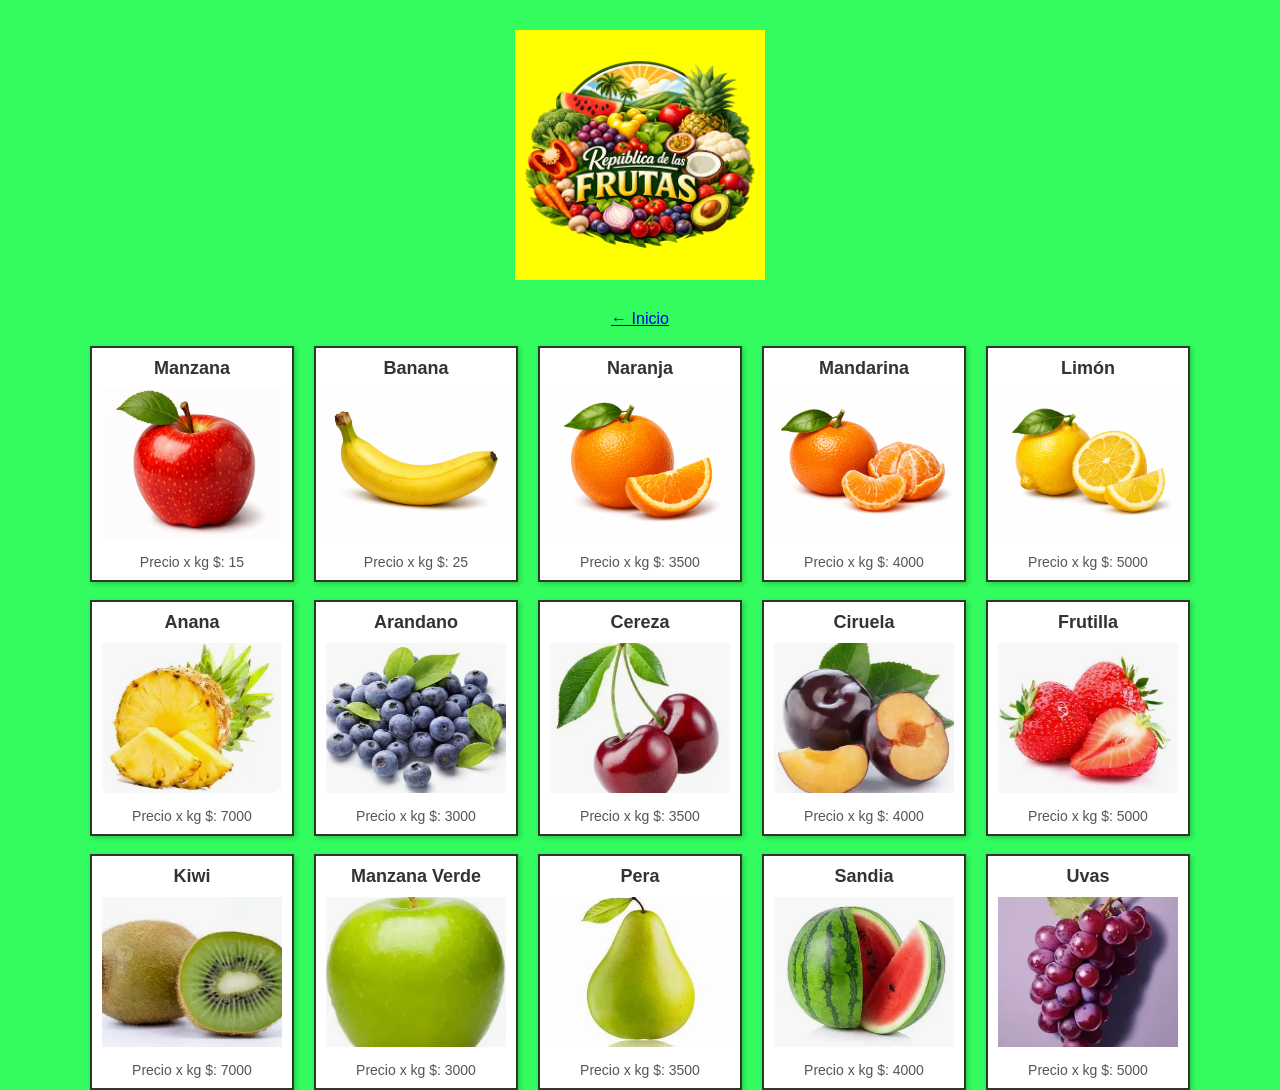
==== pages/frutas.html @ 6082cca1 "cambio" ====
<!DOCTYPE html>
<html lang="es">
<head>
    <meta charset="UTF-8">
    <title>Lista de Frutas</title>
    <link rel="stylesheet" href="../css/style.css">
</head>
<body>
    <div class="contenedorLogo">
        <img src="../assets/logorf.png" alt="">
    </div>
    <body>
    <a href="../index.html">&#8592 Inicio</a>
    <br>
    <div class="contenedorf">
        <div class="cuadrof">
            <h2>Manzana</h2>
            <img src="../assets/manzana.png" alt="Manzana">
            <p>Precio x kg $: <span class="precio manzana">15</span></p>
        </div>
        <div class="cuadrof">
            <h2>Banana</h2>
            <img src="../assets/banana.png" alt="Banana">
            <p>Precio x kg $: <span class="precio banana">25</span></p>
        </div>
        <div class="cuadrof">
            <h2>Naranja</h2>
            <img src="../assets/naranja.png" alt="Naranja">
            <p>Precio x kg $: <span class="precio naranja">3500</span></p>
        </div>
        <div class="cuadrof">
            <h2>Mandarina</h2>
            <img src="../assets/mandarina.png" alt="Mandarina">
            <p>Precio x kg $: <span class="precio mandarina">4000</span></p>
        </div>
        <div class="cuadrof">
            <h2>Limón</h2>
            <img src="../assets/limon.png" alt="Limón">
            <p>Precio x kg $: <span class="precio limon">5000</span></p>
        </div>
    </div>
    <br>
    <div class="contenedorf">
        <div class="cuadrof">
            <h2>Anana</h2>
            <img src="../assets/anana.png" alt="Anana">
            <p>Precio x kg $: <span class="precio anana">7000</span></p>
        </div>
        <div class="cuadrof">
            <h2>Arandano</h2>
            <img src="../assets/arandano.png" alt="Arandano">
            <p>Precio x kg $: <span class="precio arandano">3000</span></p>
        </div>
        <div class="cuadrof">
            <h2>Cereza</h2>
            <img src="../assets/cereza.png" alt="Cereza">
            <p>Precio x kg $: <span class="precio cereza">3500</span></p>
        </div>
        <div class="cuadrof">
            <h2>Ciruela</h2>
            <img src="../assets/ciruela.png" alt="Ciruela">
            <p>Precio x kg $: <span class="precio ciruela">4000</span></p>
        </div>
        <div class="cuadrof">
            <h2>Frutilla</h2>
            <img src="../assets/frutilla.png" alt="Frutilla">
            <p>Precio x kg $: <span class="precio frutilla">5000</span></p>
        </div>
    </div>
    <br>
    <div class="contenedorf">
        <div class="cuadrof">
            <h2>Kiwi</h2>
            <img src="../assets/kiwi.png" alt="Kiwi">
            <p>Precio x kg $: <span class="precio kiwi">7000</span></p>
        </div>
        <div class="cuadrof">
            <h2>Manzana Verde</h2>
            <img src="../assets/manzanav.png" alt="Manzanav">
            <p>Precio x kg $: <span class="precio manzanav">3000</span></p>
        </div>
        <div class="cuadrof">
            <h2>Pera</h2>
            <img src="../assets/pera.png" alt="Pera">
            <p>Precio x kg $: <span class="precio pera">3500</span></p>
        </div>
        <div class="cuadrof">
            <h2>Sandia</h2>
            <img src="../assets/sandia.png" alt="Sandia">
            <p>Precio x kg $: <span class="precio sandia">4000</span></p>
        </div>
        <div class="cuadrof">
            <h2>Uvas</h2>
            <img src="../assets/uvas.png" alt="Uvas">
            <p>Precio x kg $: <span class="precio uvas">5000</span></p>
        </div>
    </div>
</body>
</html>
---- css/style.css ----
body {
    font-family: Arial, sans-serif;
    display: flex;
    flex-direction: column; /* organiza en columna */
    justify-content: flex-start; /* arranca desde arriba */
    align-items: center; /* centra horizontalmente */
    min-height: 100vh;
    margin: 0;
    background-color: #32fc5e;
}

.contenedorLogo {
    display: flex;
    justify-content: center;
    align-items: center;
    margin: 30px 0; /* espacio arriba y abajo del logo */
}

.contenedorLogo img {
    max-width: 250px;
    height: auto;
    background-color: yellow;
}

.contenedor {
    display: flex;
    gap: 20px; /* espacio entre cuadros */
    justify-content: center; /* centra los cuadros en la fila */
}

.cuadro {
    width: 200px;
    border: 2px solid #333;
    background-color: white;
    display: flex;
    flex-direction: column; /* organiza imagen arriba y texto abajo */
    justify-content: flex-start;
    align-items: center;
    overflow: hidden;
    box-shadow: 2px 2px 5px rgba(0,0,0,0.2);
    padding: 10px;
}

.cuadro img {
    width: 100%;
    height: auto; /* la imagen se adapta */
    object-fit: cover;
}

.cuadro h2 {
    margin-top: 10px;
    font-size: 18px;
    color: #333;
    text-align: center;
}

.contenedorf {
    display: flex;          /* organiza en fila */
    gap: 20px;              /* espacio entre cuadros */
    justify-content: center;/* centra horizontalmente */
    flex-wrap: wrap;        /* si no entran todos, pasan a otra línea */
}

.cuadrof {
    width: 180px;
    border: 2px solid #333;
    background-color: white;
    display: flex;
    flex-direction: column; /* nombre arriba, imagen en medio, precio abajo */
    align-items: center;
    padding: 10px;
    box-shadow: 2px 2px 5px rgba(0,0,0,0.2);
    text-align: center;
}

.cuadrof img {
    width: 100%;
    height: 150px;       /* altura fija para todas las frutas */
    object-fit: cover;   /* recorta y ajusta la imagen sin deformarla */
    margin: 10px 0;
}

.cuadrof h2 {
    font-size: 18px;
    margin: 0;
    color: #333;
}

.cuadrof p {
    font-size: 14px;
    color: #555;
    margin: 5px 0 0 0;
}
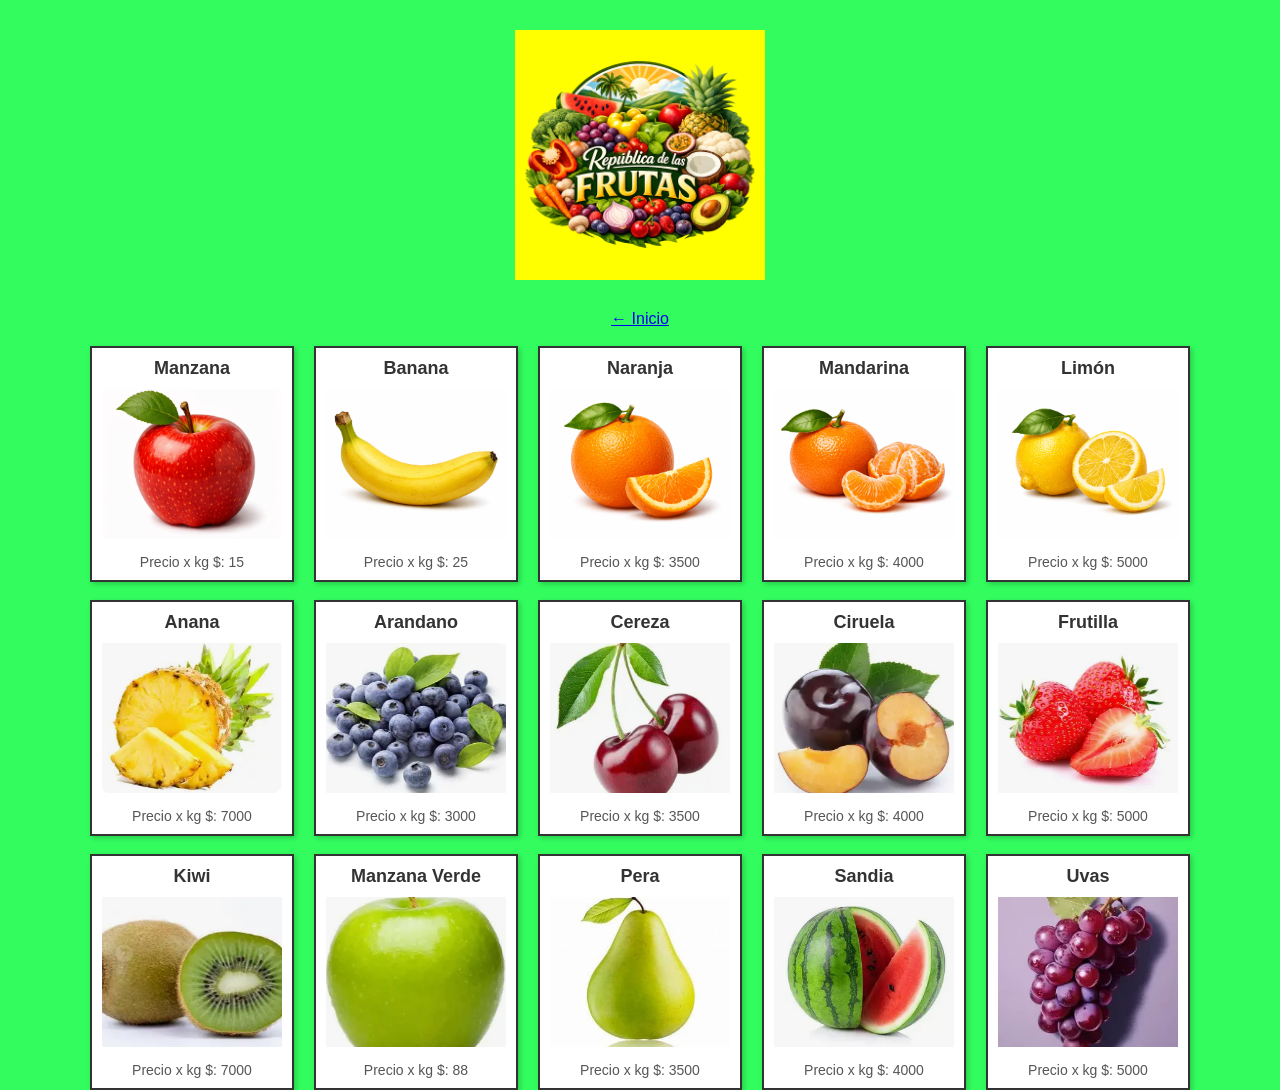
==== commit cc64d8e6: "Actualización de precios desde Android" ====
--- a/pages/frutas.html
+++ b/pages/frutas.html
@@ -77,7 +77,7 @@
         <div class="cuadrof">
             <h2>Manzana Verde</h2>
             <img src="../assets/manzanav.png" alt="Manzanav">
-            <p>Precio x kg $: <span class="precio manzanav">3000</span></p>
+            <p>Precio x kg $: <span class="precio manzanav">88</span></p>
         </div>
         <div class="cuadrof">
             <h2>Pera</h2>
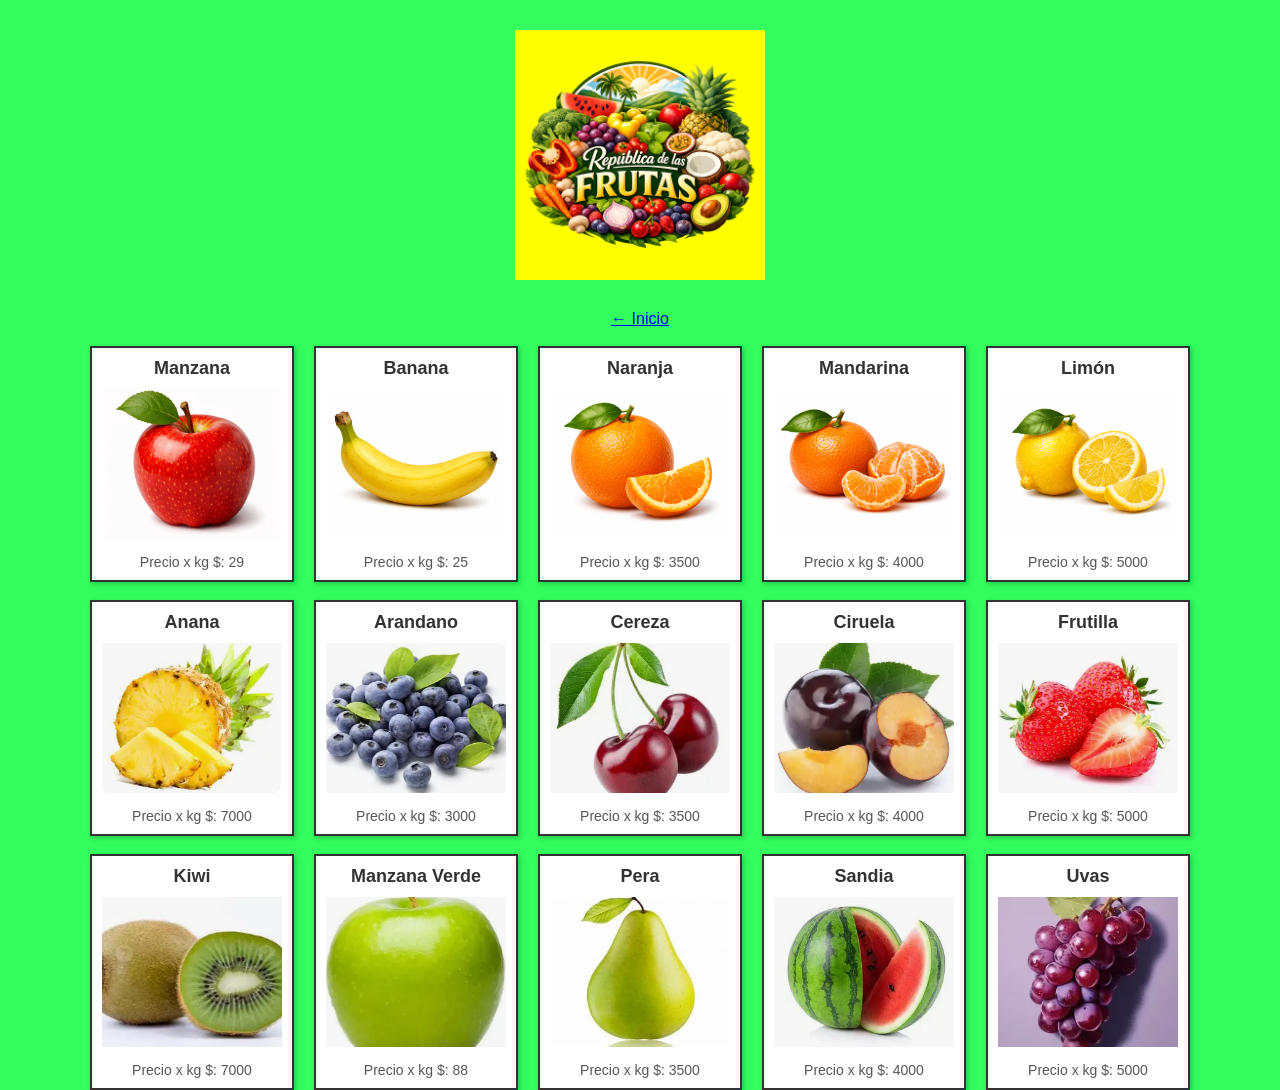
==== commit 8eabf68f: "Actualización de precios desde Android" ====
--- a/pages/frutas.html
+++ b/pages/frutas.html
@@ -16,7 +16,7 @@
         <div class="cuadrof">
             <h2>Manzana</h2>
             <img src="../assets/manzana.png" alt="Manzana">
-            <p>Precio x kg $: <span class="precio manzana">15</span></p>
+            <p>Precio x kg $: <span class="precio manzana">29</span></p>
         </div>
         <div class="cuadrof">
             <h2>Banana</h2>
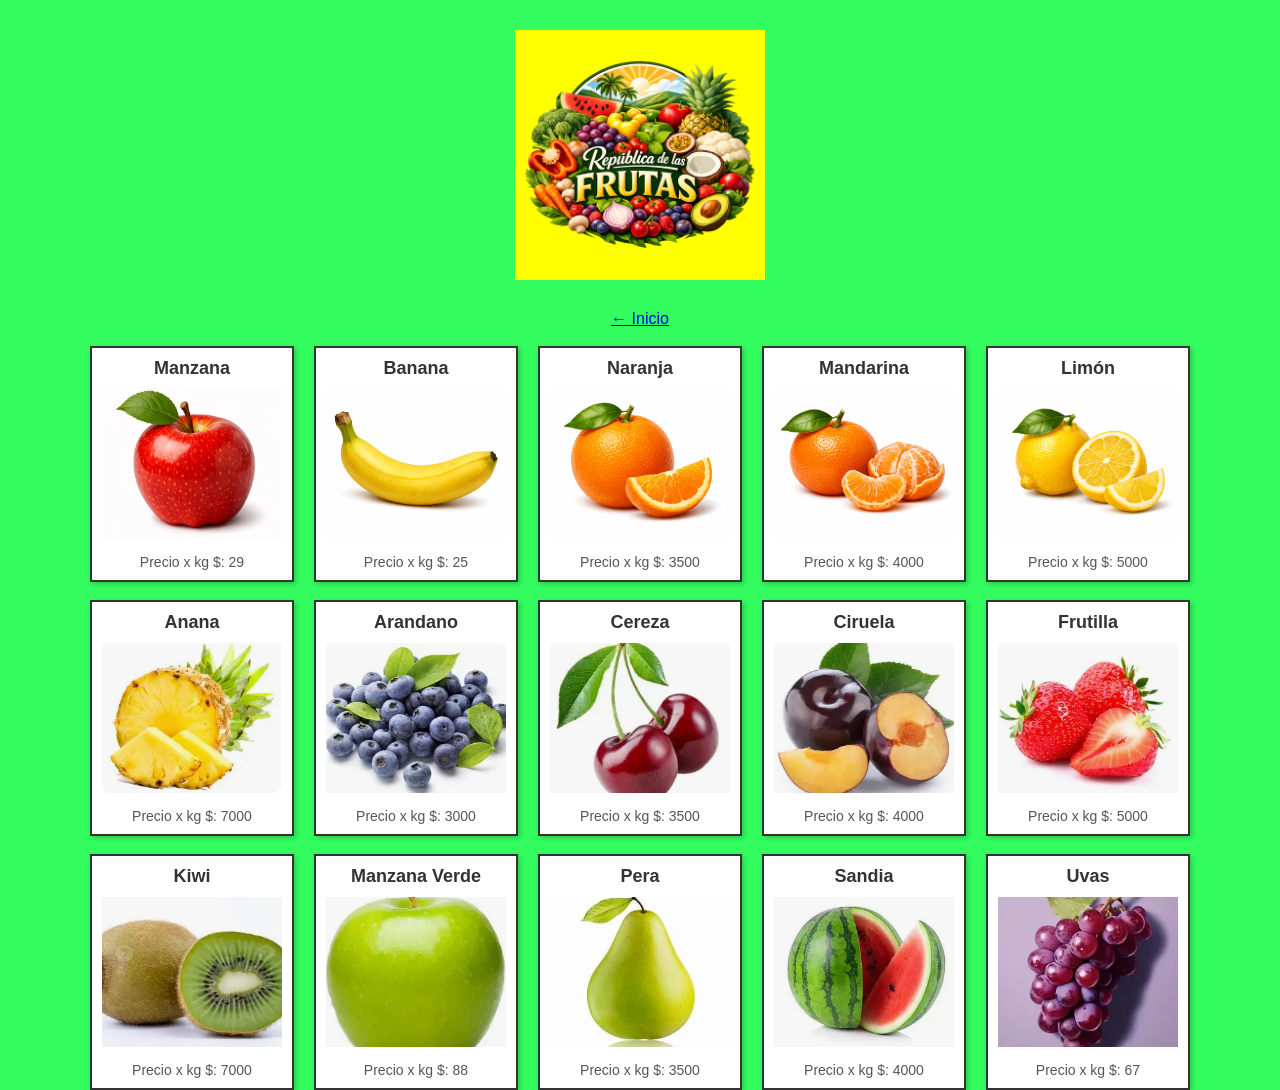
==== commit fd89b5c0: "Actualización de precios desde Android" ====
--- a/pages/frutas.html
+++ b/pages/frutas.html
@@ -92,7 +92,7 @@
         <div class="cuadrof">
             <h2>Uvas</h2>
             <img src="../assets/uvas.png" alt="Uvas">
-            <p>Precio x kg $: <span class="precio uvas">5000</span></p>
+            <p>Precio x kg $: <span class="precio uvas">67</span></p>
         </div>
     </div>
 </body>
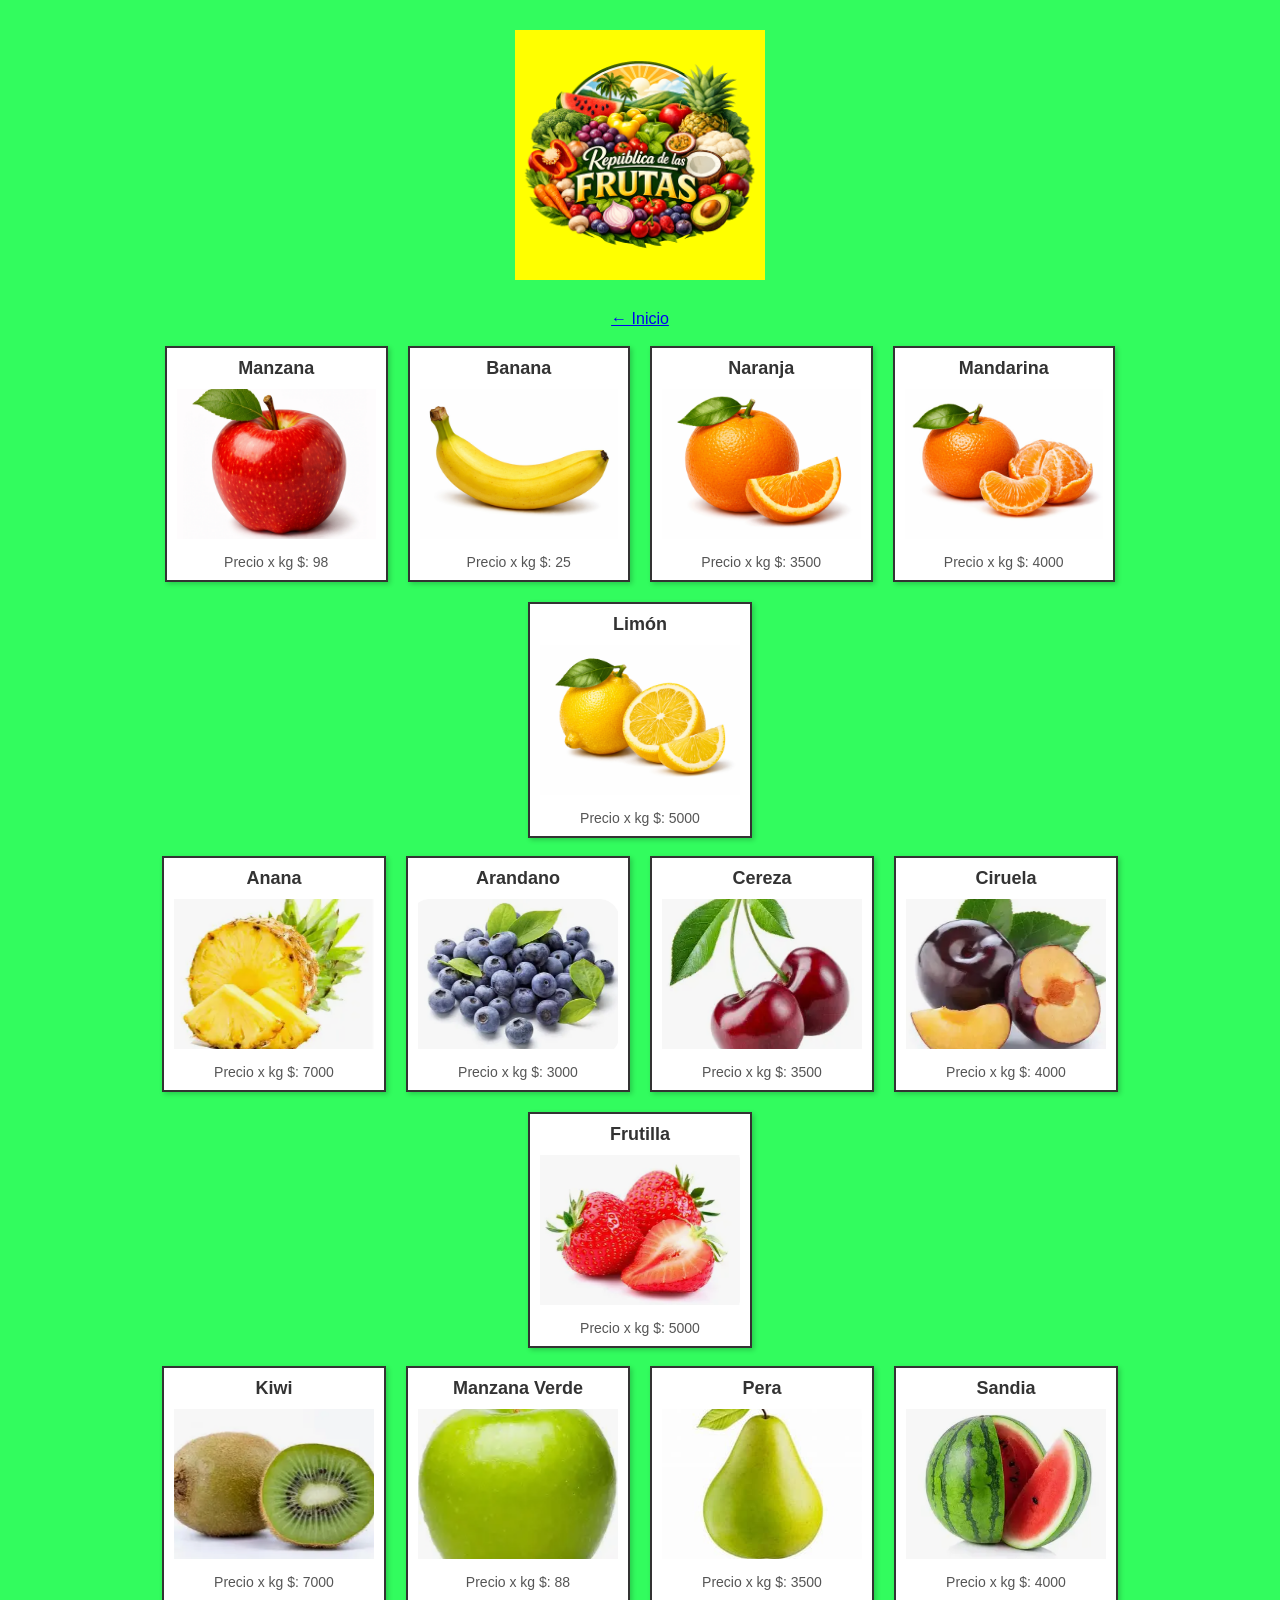
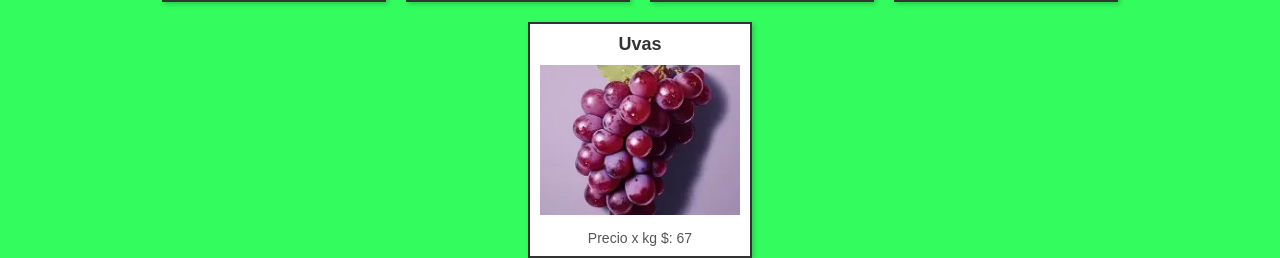
==== commit e7733f57: "Actualización de precios desde Android" ====
--- a/pages/frutas.html
+++ b/pages/frutas.html
@@ -16,7 +16,7 @@
         <div class="cuadrof">
             <h2>Manzana</h2>
             <img src="../assets/manzana.png" alt="Manzana">
-            <p>Precio x kg $: <span class="precio manzana">29</span></p>
+            <p>Precio x kg $: <span class="precio manzana">98</span></p>
         </div>
         <div class="cuadrof">
             <h2>Banana</h2>
--- a/css/style.css
+++ b/css/style.css
@@ -62,7 +62,8 @@
 }
 
 .cuadrof {
-    width: 180px;
+    flex: 1 1 calc(20% - 20px); /* 👈 5 columnas en desktop */
+    max-width: 200px;
     border: 2px solid #333;
     background-color: white;
     display: flex;
@@ -90,4 +91,39 @@
     font-size: 14px;
     color: #555;
     margin: 5px 0 0 0;
-}+}
+
+/* --- Responsive --- */
+
+/* Tablets: 3 columnas */
+@media (max-width: 768px) {
+    .cuadrof {
+        flex: 1 1 calc(33.3% - 20px);
+        max-width: none;
+    }
+}
+
+/* Celulares: 1 columna */
+@media (max-width: 480px) {
+    body {
+        padding: 10px;
+    }
+
+    .cuadro, .cuadrof {
+        flex: 1 1 100%;
+        max-width: none;
+        margin-bottom: 20px;
+    }
+
+    .cuadro h2, .cuadrof h2 {
+        font-size: 16px;
+    }
+
+    .cuadrof p {
+        font-size: 12px;
+    }
+
+    .contenedorLogo img {
+        max-width: 180px;
+    }
+}
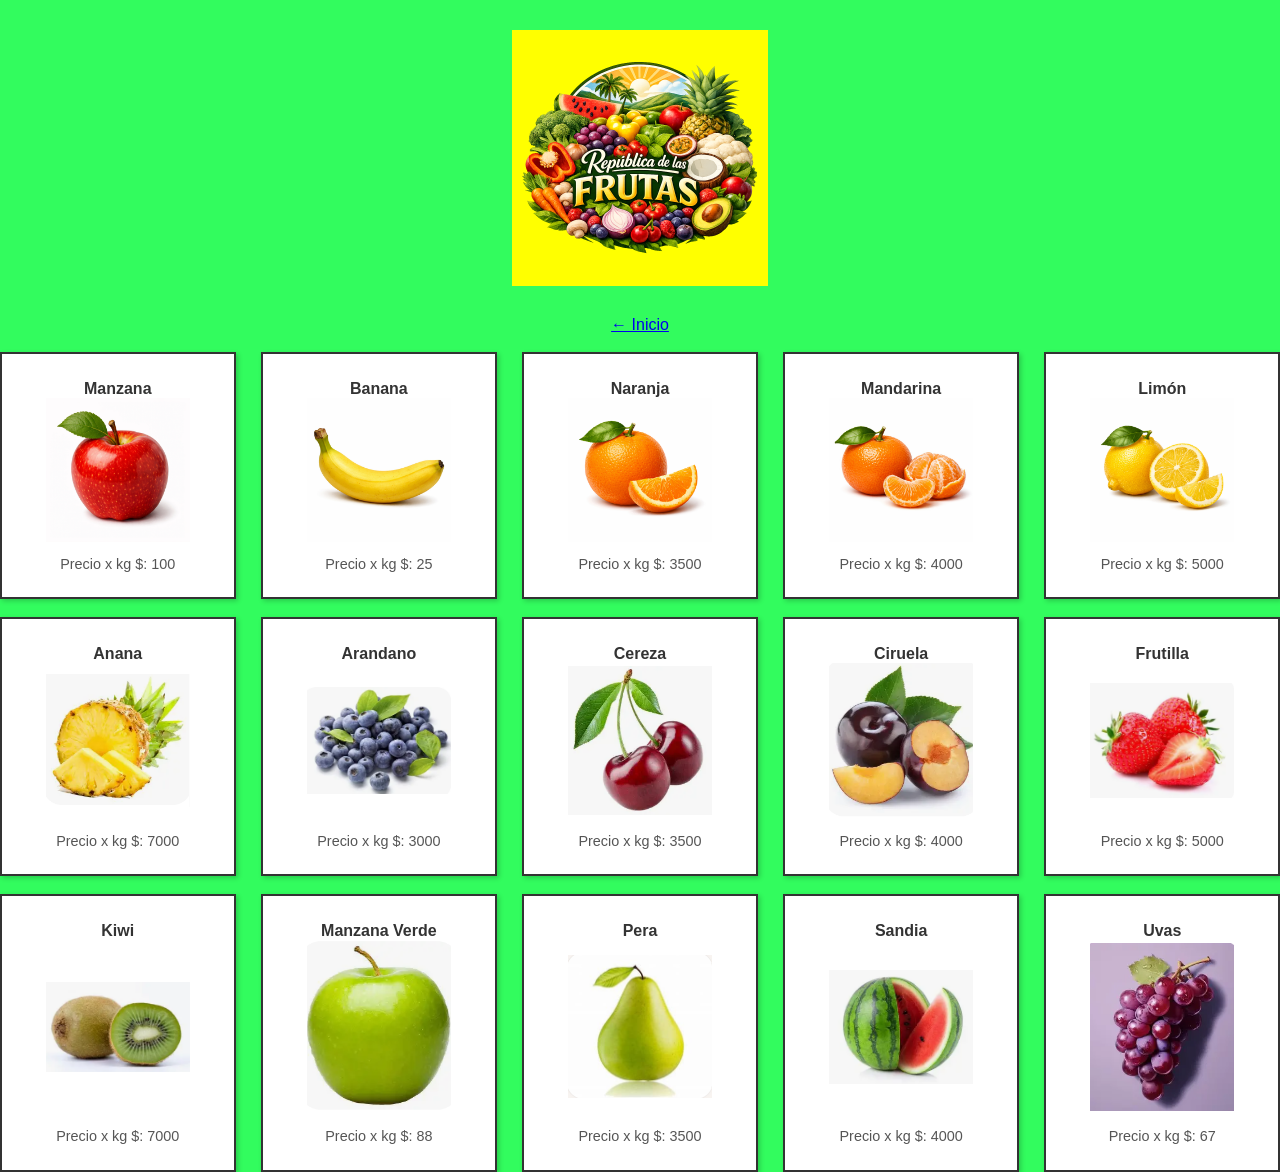
==== commit a6ffc774: "Actualización de precios desde Android" ====
--- a/pages/frutas.html
+++ b/pages/frutas.html
@@ -16,7 +16,7 @@
         <div class="cuadrof">
             <h2>Manzana</h2>
             <img src="../assets/manzana.png" alt="Manzana">
-            <p>Precio x kg $: <span class="precio manzana">98</span></p>
+            <p>Precio x kg $: <span class="precio manzana">100</span></p>
         </div>
         <div class="cuadrof">
             <h2>Banana</h2>
--- a/css/style.css
+++ b/css/style.css
@@ -1,9 +1,9 @@
 body {
     font-family: Arial, sans-serif;
     display: flex;
-    flex-direction: column; /* organiza en columna */
-    justify-content: flex-start; /* arranca desde arriba */
-    align-items: center; /* centra horizontalmente */
+    flex-direction: column;
+    justify-content: flex-start;
+    align-items: center;
     min-height: 100vh;
     margin: 0;
     background-color: #32fc5e;
@@ -13,117 +13,98 @@
     display: flex;
     justify-content: center;
     align-items: center;
-    margin: 30px 0; /* espacio arriba y abajo del logo */
+    margin: 30px 0;
 }
 
 .contenedorLogo img {
-    max-width: 250px;
+    max-width: 25%;   /* proporcional */
     height: auto;
     background-color: yellow;
 }
-
 .contenedor {
     display: flex;
-    gap: 20px; /* espacio entre cuadros */
-    justify-content: center; /* centra los cuadros en la fila */
+    justify-content: center;   /* centra horizontalmente */
+    align-items: center;       /* centra verticalmente */
+    gap: 20px;
+    flex-wrap: wrap;           /* permite que se acomoden si no entran */
 }
 
 .cuadro {
-    width: 200px;
+    flex: 0 0 30%;             /* cada cuadro ocupa el 30% del ancho */
+    max-width: 300px;          /* límite máximo */
+    box-sizing: border-box;
+    text-align: center;
+    padding: 10px;
+    border: 2px solid #333;
+}
+
+.cuadro img {
+    width: 100%;               /* ocupa todo el ancho del cuadro */
+    height: auto;              /* mantiene proporción */
+    object-fit: contain;       /* evita deformaciones */
+}
+.contenedorf {
+    display: flex;
+    flex-wrap: wrap;          /* permite que los cuadros se acomoden */
+    justify-content: center;  /* centra las columnas */
+    gap: 2%;                  /* espacio relativo */
+    width: 100%;              /* ocupa todo el ancho disponible */
+    box-sizing: border-box;
+}
+
+.cuadrof {
+    flex: 1 1 18%;            /* 5 columnas ≈ 20% cada una, restando gap */
     border: 2px solid #333;
     background-color: white;
     display: flex;
-    flex-direction: column; /* organiza imagen arriba y texto abajo */
-    justify-content: flex-start;
+    flex-direction: column;
     align-items: center;
-    overflow: hidden;
-    box-shadow: 2px 2px 5px rgba(0,0,0,0.2);
-    padding: 10px;
-}
-
-.cuadro img {
-    width: 100%;
-    height: auto; /* la imagen se adapta */
-    object-fit: cover;
-}
-
-.cuadro h2 {
-    margin-top: 10px;
-    font-size: 18px;
-    color: #333;
-    text-align: center;
-}
-
-.contenedorf {
-    display: flex;          /* organiza en fila */
-    gap: 20px;              /* espacio entre cuadros */
-    justify-content: center;/* centra horizontalmente */
-    flex-wrap: wrap;        /* si no entran todos, pasan a otra línea */
-}
-
-.cuadrof {
-    flex: 1 1 calc(20% - 20px); /* 👈 5 columnas en desktop */
-    max-width: 200px;
-    border: 2px solid #333;
-    background-color: white;
-    display: flex;
-    flex-direction: column; /* nombre arriba, imagen en medio, precio abajo */
-    align-items: center;
-    padding: 10px;
+    justify-content: space-between;
+    padding: 2%;              /* proporcional */
     box-shadow: 2px 2px 5px rgba(0,0,0,0.2);
     text-align: center;
+    box-sizing: border-box;
 }
 
 .cuadrof img {
-    width: 100%;
-    height: 150px;       /* altura fija para todas las frutas */
-    object-fit: cover;   /* recorta y ajusta la imagen sin deformarla */
-    margin: 10px 0;
+    width: 80%;               /* proporcional al cuadro */
+    height: auto;             /* mantiene proporción */
+    object-fit: cover;
+    margin-bottom: 5%;
 }
 
 .cuadrof h2 {
-    font-size: 18px;
+    font-size: 1em;           /* relativo */
     margin: 0;
     color: #333;
 }
 
 .cuadrof p {
-    font-size: 14px;
+    font-size: 0.9em;         /* relativo */
     color: #555;
     margin: 5px 0 0 0;
 }
 
 /* --- Responsive --- */
-
-/* Tablets: 3 columnas */
-@media (max-width: 768px) {
-    .cuadrof {
-        flex: 1 1 calc(33.3% - 20px);
-        max-width: none;
-    }
-}
-
-/* Celulares: 1 columna */
 @media (max-width: 480px) {
-    body {
-        padding: 10px;
+    .contenedorLogo img {
+        max-width: 40%;       /* logo más chico en celu */
     }
 
-    .cuadro, .cuadrof {
-        flex: 1 1 100%;
-        max-width: none;
-        margin-bottom: 20px;
+    .cuadrof {
+        flex: 1 1 18%;        /* mantiene 5 columnas pero más chicas */
+        padding: 1%;
     }
 
-    .cuadro h2, .cuadrof h2 {
-        font-size: 16px;
+    .cuadrof img {
+        width: 60%;           /* imágenes más chicas */
+    }
+
+    .cuadrof h2 {
+        font-size: 0.8em;
     }
 
     .cuadrof p {
-        font-size: 12px;
+        font-size: 0.7em;
     }
-
-    .contenedorLogo img {
-        max-width: 180px;
-    }
-}
+}
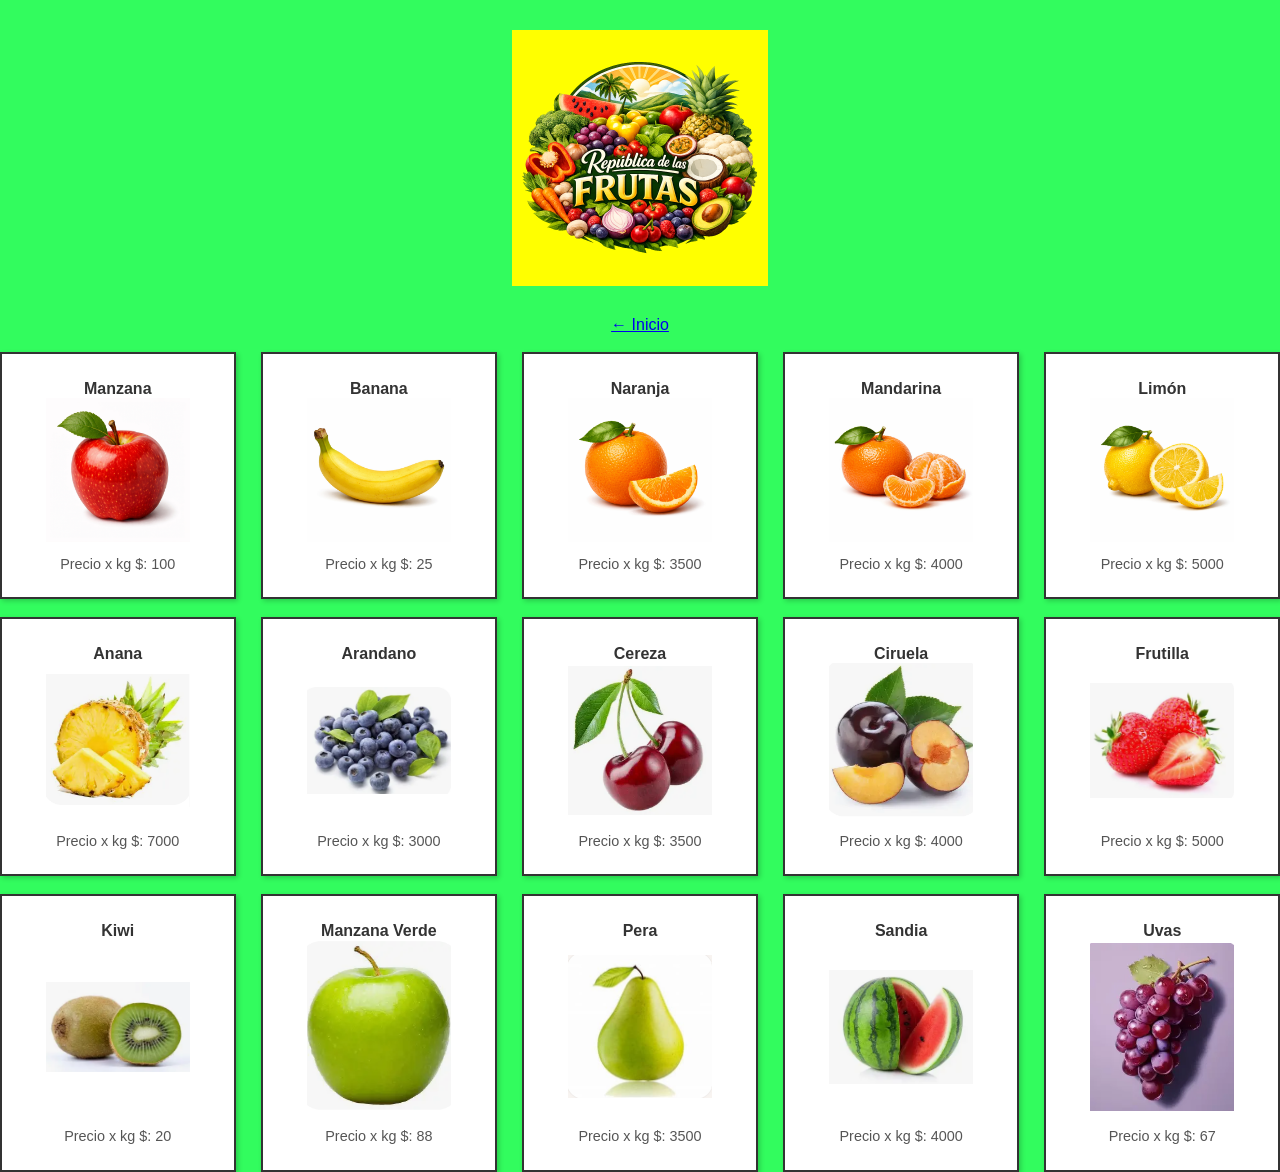
==== commit 05f95fcf: "Actualización de precios desde Android" ====
--- a/pages/frutas.html
+++ b/pages/frutas.html
@@ -72,7 +72,7 @@
         <div class="cuadrof">
             <h2>Kiwi</h2>
             <img src="../assets/kiwi.png" alt="Kiwi">
-            <p>Precio x kg $: <span class="precio kiwi">7000</span></p>
+            <p>Precio x kg $: <span class="precio kiwi">20</span></p>
         </div>
         <div class="cuadrof">
             <h2>Manzana Verde</h2>
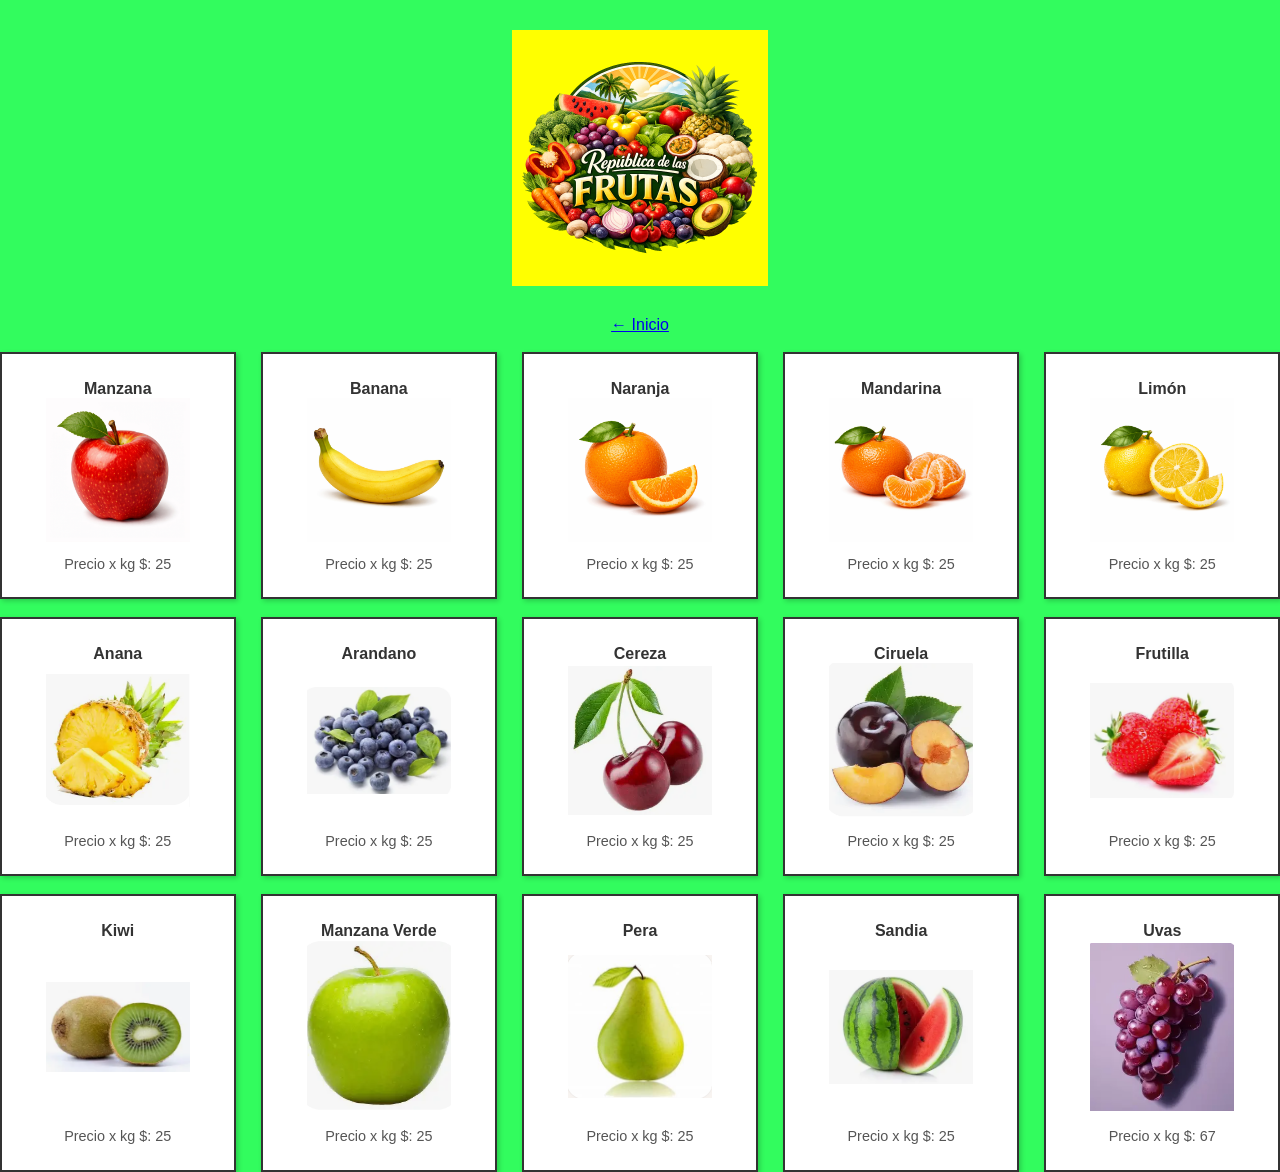
==== commit 809d3894: "Actualización de precios desde Android" ====
--- a/pages/frutas.html
+++ b/pages/frutas.html
@@ -16,7 +16,7 @@
         <div class="cuadrof">
             <h2>Manzana</h2>
             <img src="../assets/manzana.png" alt="Manzana">
-            <p>Precio x kg $: <span class="precio manzana">100</span></p>
+            <p>Precio x kg $: <span class="precio manzana">25</span></p>
         </div>
         <div class="cuadrof">
             <h2>Banana</h2>
@@ -26,17 +26,17 @@
         <div class="cuadrof">
             <h2>Naranja</h2>
             <img src="../assets/naranja.png" alt="Naranja">
-            <p>Precio x kg $: <span class="precio naranja">3500</span></p>
+            <p>Precio x kg $: <span class="precio naranja">25</span></p>
         </div>
         <div class="cuadrof">
             <h2>Mandarina</h2>
             <img src="../assets/mandarina.png" alt="Mandarina">
-            <p>Precio x kg $: <span class="precio mandarina">4000</span></p>
+            <p>Precio x kg $: <span class="precio mandarina">25</span></p>
         </div>
         <div class="cuadrof">
             <h2>Limón</h2>
             <img src="../assets/limon.png" alt="Limón">
-            <p>Precio x kg $: <span class="precio limon">5000</span></p>
+            <p>Precio x kg $: <span class="precio limon">25</span></p>
         </div>
     </div>
     <br>
@@ -44,27 +44,27 @@
         <div class="cuadrof">
             <h2>Anana</h2>
             <img src="../assets/anana.png" alt="Anana">
-            <p>Precio x kg $: <span class="precio anana">7000</span></p>
+            <p>Precio x kg $: <span class="precio anana">25</span></p>
         </div>
         <div class="cuadrof">
             <h2>Arandano</h2>
             <img src="../assets/arandano.png" alt="Arandano">
-            <p>Precio x kg $: <span class="precio arandano">3000</span></p>
+            <p>Precio x kg $: <span class="precio arandano">25</span></p>
         </div>
         <div class="cuadrof">
             <h2>Cereza</h2>
             <img src="../assets/cereza.png" alt="Cereza">
-            <p>Precio x kg $: <span class="precio cereza">3500</span></p>
+            <p>Precio x kg $: <span class="precio cereza">25</span></p>
         </div>
         <div class="cuadrof">
             <h2>Ciruela</h2>
             <img src="../assets/ciruela.png" alt="Ciruela">
-            <p>Precio x kg $: <span class="precio ciruela">4000</span></p>
+            <p>Precio x kg $: <span class="precio ciruela">25</span></p>
         </div>
         <div class="cuadrof">
             <h2>Frutilla</h2>
             <img src="../assets/frutilla.png" alt="Frutilla">
-            <p>Precio x kg $: <span class="precio frutilla">5000</span></p>
+            <p>Precio x kg $: <span class="precio frutilla">25</span></p>
         </div>
     </div>
     <br>
@@ -72,22 +72,22 @@
         <div class="cuadrof">
             <h2>Kiwi</h2>
             <img src="../assets/kiwi.png" alt="Kiwi">
-            <p>Precio x kg $: <span class="precio kiwi">20</span></p>
+            <p>Precio x kg $: <span class="precio kiwi">25</span></p>
         </div>
         <div class="cuadrof">
             <h2>Manzana Verde</h2>
             <img src="../assets/manzanav.png" alt="Manzanav">
-            <p>Precio x kg $: <span class="precio manzanav">88</span></p>
+            <p>Precio x kg $: <span class="precio manzanav">25</span></p>
         </div>
         <div class="cuadrof">
             <h2>Pera</h2>
             <img src="../assets/pera.png" alt="Pera">
-            <p>Precio x kg $: <span class="precio pera">3500</span></p>
+            <p>Precio x kg $: <span class="precio pera">25</span></p>
         </div>
         <div class="cuadrof">
             <h2>Sandia</h2>
             <img src="../assets/sandia.png" alt="Sandia">
-            <p>Precio x kg $: <span class="precio sandia">4000</span></p>
+            <p>Precio x kg $: <span class="precio sandia">25</span></p>
         </div>
         <div class="cuadrof">
             <h2>Uvas</h2>
